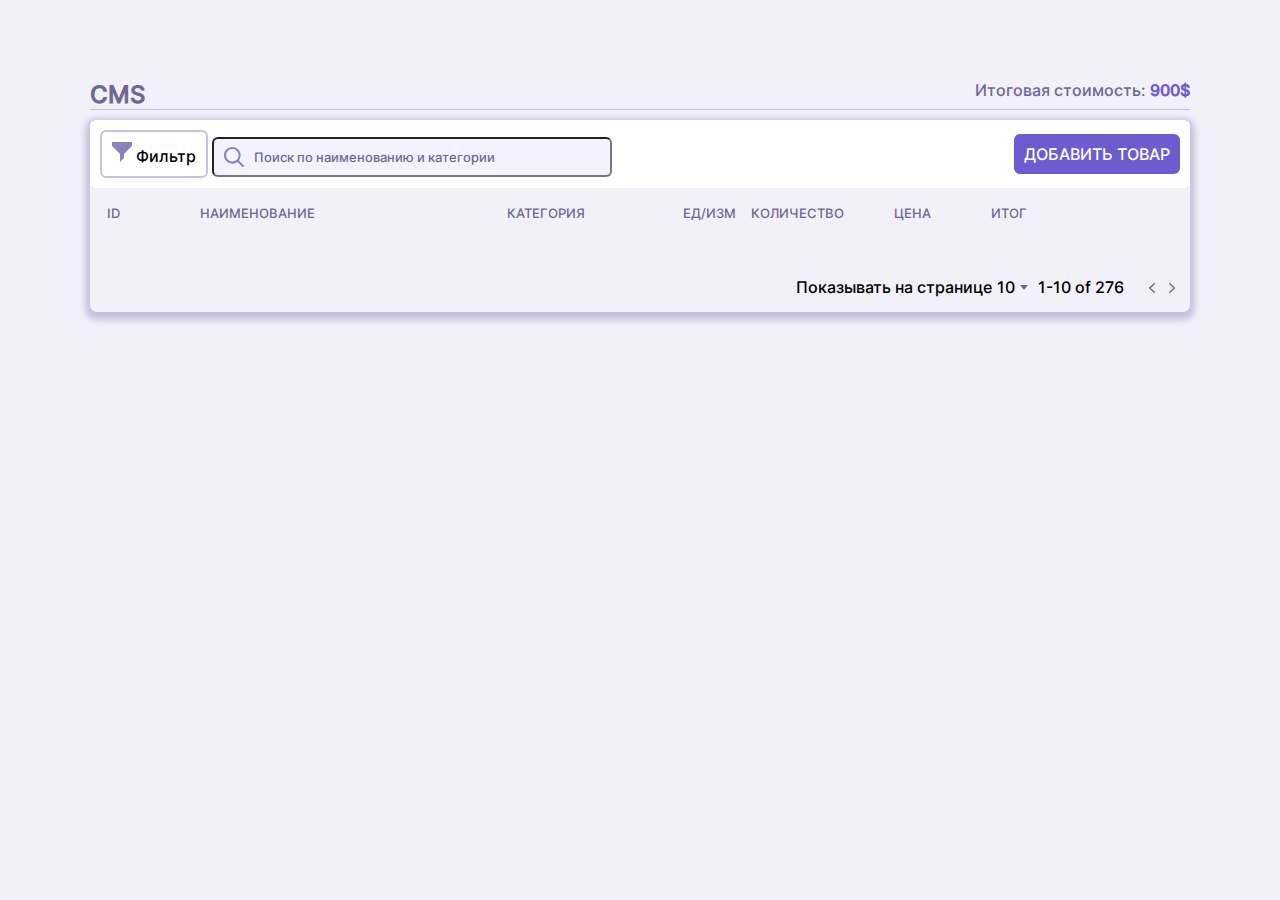
==== pages/index.html @ 37c038e1 "added pages directory" ====
<!DOCTYPE html>
<html lang="en">
<head>
    <meta charset="UTF-8">
    <meta http-equiv="X-UA-Compatible" content="IE=edge">
    <meta name="viewport" content="width=device-width, initial-scale=1.0">
    <link rel="stylesheet" href="../style/style.css">
    <script type="module" src="../script/script.js" defer></script>
    <script src="../script/popup.js"></script>
<!--    <script src="script/getData.js"></script>-->
    <title>CMS</title>
</head>
<body>
    <div class="wrapper blureffect">
        <header class="header">
            <div class="header__heading">
                <h2 class="heading--text lt">CMS</h2>
            </div>
            <div class="header__price">
                <p class="price--text lt">Итоговая стоимость: <span class="price--text--span">900$</span></p>
            </div>
        </header>
        <div class="tableWrapper">
            <div class="funcRow">
                <div class="funcRow__cell">
                    <button class="filter ">
                        <img src="../icons/Filter.svg" alt="Filter" srcset="">
                        Фильтр
                    </button>
                    <input type="text" name="search" id="search" class="searchbar" placeholder="Поиск по наименованию и категории">
                </div>
                <div class="brnAddWrapper">
                    <button class="addProd btn">Добавить товар</button>
                </div>    
            </div>
            <table class="products">
                <tbody>    
                    <tr class="types">
                        <td class="id types__cell"><p class="cell__text lt">id</p></td>
                        <td class="name types__cell"><p class="cell__text lt">наименование</p></td>
                        <td class="category types__cell"><p class="cell__text lt">категория</p></td>
                        <td class="UoM types__cell"><p class="cell__text lt">ед/изм</p></td>
                        <td class="count types__cell"><p class="cell__text lt">количество</p></td>
                        <td class="price types__cell"><p class="cell__text lt">цена</p></td>
                        <td class="result types__cell"><p class="cell__text lt">итог</p></td>
                        <td class="icons">
                            <img src="../icons/noImageIcon.svg" alt="" srcset="">
                            <img src="../icons/editIcon.svg" alt="" srcset="" >
                            <img src="../icons/deleteIcon.svg" alt="" srcset="">
                        </td>
                    </tr>   
                </tbody>
            </table>
            <div class="control">
                <div class="onPage"><p class="onPage--text">Показывать на странице</p><span class="itemsCount">10 </span><img src="../img/triangle.svg" alt="" srcset="" class="dropListArrow"></div>
                <div class="pageCount"><p class="pagesCount--text">1-10 of 276 </p></div>
                <div class="arrows">
                    <button class="left-btn"><img src="../img/arrow.png" alt="" srcset="" class="arrow left"></button>
                    <button class="right-btn"><img src="../img/arrow.png" alt="" srcset="" class="arrow right"></button>
                </div>
            </div>
        </div>
        
    </div>
    <div class="modal">
        <div class="modal__wrapper">
            <form class="modal__window">
                <header class="modal__header">
                    <h2 class="modal__heading">Добавить товар</h2>
                    <img src="../icons/cross.svg" alt="" srcset="" class="closeCross">
                </header>
                <div class="modal__block">
                    <div class="leftColumn">
                        <div class="nameInput labelWrap">
                            <label for="name">Наименование</label>
                            <input type="text" class="modal__input nameAdd" name="title">
                        </div>
                        <div class="categoryInput labelWrap">
                            <label for="category">Категория</label>
                            <input type="text" class="modal__input categoryAdd" name="category">
                        </div>
                        <div class="UoMinput labelWrap">
                            <label for="UoM">Единицы Измерения</label>
                            <input type="text" class="modal__input UoMAdd" name="units" value="шт">
                        </div>
                        <div class="discountInput labelWrap">
                            <label for="discount">Дисконт</label>
                            <div class="inputDiscount">
                                <input type="checkbox" name="discount" id="discount" class="checkboxDiscount">
                                <label for="discount"></label>
                                <input type="text" class="modal__input discountAdd disabled" name="discountInputText" disabled>
                            </div>
                        </div>
                    </div>
                    <div class="rightColumn">
                        <div class="descriptionInput labelWrap">
                            <label for="description">Описание</label>
                            <input type="text" class="modal__input descriptionAdd" name="description">
                        </div>
                        <div class="countInput labelWrap">
                            <label for="count">Количество</label>
                            <input type="number" class="modal__input countAdd" name="count">
                        </div>
                        <div class="priceInput labelWrap">
                            <label for="price">цена</label>
                            <input type="number" class="modal__input priceAdd" name="price">
                        </div>
                        <div class="add">
                            <input type="button" class="addImage btn" value="добавить изображение">
                        </div>
                    </div>
                    
                </div>
                
                <div class="modal__footer">
                    <div class="total">
                        <p class="price--text lt">Итоговая стоимость: <span class="price--text--span--modal"></span></p>
                    </div>
                    <button type="submit" class="allAdd btn">Добавить</button>
                </div>                
            </form>
        </div>
    </div>
    <div class="modalEdit">
        <div class="modal__wrapperEdit">
            <form class="modal__windowEdit">
                <header class="modal__header">
                    <h2 class="modal__heading">Изменить товар</h2>
                    <img src="../icons/cross.svg" alt="" srcset="" class="closeCross">
                </header>
                <div class="modal__block">
                    <div class="leftColumn">
                        <div class="nameEdit labelWrap">
                            <label for="name">новое Наименование</label>
                            <input type="text" class="modal__input nameAdd nameEditInput" name="title">
                        </div>
                        <div class="categoryEdit labelWrap">
                            <label for="category">новая Категория</label>
                            <input type="text" class="modal__input categoryAdd categoryEditInput" name="category">
                        </div>
                        <div class="UoMEdit labelWrap">
                            <label for="UoM">новые Единицы Измерения</label>
                            <input type="text" class="modal__input UoMAdd UoMEditInput" name="units">
                        </div>
                        <div class="discountInput labelWrap">
                            <label for="discount">Дисконт</label>
                            <div class="inputDiscount">
                                <input type="checkbox" name="discountEdit" id="discountEdit" class="checkboxDiscount">
                                <label for="discountEdit"></label>
                                <input type="text" class="modal__input discountAdd discountEdit" name="discountInputText" disabled>
                            </div>
                        </div>
                    </div>
                    <div class="rightColumn">
                        <div class="descriptionEdit labelWrap">
                            <label for="description">новое Описание</label>
                            <input type="text" class="modal__input descriptionAdd descriptionEditInput" name="description">
                        </div>
                        <div class="countEdit labelWrap">
                            <label for="count">новое Количество</label>
                            <input type="number" class="modal__input countAdd countEditInput" name="count">
                        </div>
                        <div class="priceEdit labelWrap">
                            <label for="price">новая цена</label>
                            <input type="number" class="modal__input priceAdd priceEditInput" name="price">
                        </div>
                        <div class="add">
                            <input type="button" class="addImage btn" value="Изменить изображение">
                        </div>
                    </div>
                    
                </div>
                
                <div class="modal__footer">
                    <div class="total">
                        <p class="price--text lt">Итоговая стоимость: <span class="price--text--span--modal">900$</span></p>
                    </div>
                    <button type="submit" class="allAdd btn">Добавить</button>
                </div>                
            </form>
        </div>
    </div>
</body>
</html>
---- style/style.css ----
@font-face{
    font-family: 'Inter';
    src: local('Inter'), url('../fonts/static/Inter-Medium.ttf');
    font-weight: 500;
}
*{
    padding: 0;
    margin: 0;
    box-sizing: border-box;
}
*{
    font-family: 'Inter', sans-serif;
    font-weight: 500;
}
.lt{
    color:#6E6893 ;
}
.wrapper{
    max-width: 1100px;
    margin: 0 auto;
    
}
.btn{
    border: transparent;
    border-radius: 6px;
    cursor: pointer;
}
.searchbar::placeholder{
    color: #6E6893;
    margin-left: 10px;
}

.header{
    margin-top: 80px;
    border-bottom: 1px #C6C2DE solid;
    display: flex;
    justify-content: space-between;
}
body{
    background-color: #F2F0F9;
}
.filter{
    padding: 10px;
    border-radius: 6px;
    font-size: 16px;
    text-align: center;
    border-color: #C6C2DE;
    border-style: solid;
    background-color: transparent;

}
.button__text{
    font-size: 16px;

}
.heading--text{
    font-weight: 700;
}
.searchbar{
    padding: 10px 10px 10px 40px;
    width: 400px;
    border-radius: 6px;
    background-image: url('../icons/Search.svg');
    background-repeat: no-repeat;
    background-position: 10px center;
    background-color: #F4F2FF;
    
}
.addProd,.btn{
    background-color:#6D5BD0;
    text-transform: uppercase;
    border-radius: 6px;
    padding: 10px;
    font-size: 16px;
    color: white;

}
.funcRow{
    display: flex;
    justify-content: space-between;
    align-items: center;
    width: 100%;
    background-color:white ;
    padding: 10px;
    border-radius: 6px;
}
.product{
    width: 100%;
    margin: 0;

}
.tableWrapper{
    width: 1100px;
    box-shadow: 0px 3px 6px 5px #C6C2DE;
    border-radius: 7px;
    margin-top: 10px;
    display: flex;
    flex-direction: column;
}
.types{
    display: flex;
    /* justify-content: space-around; */
    padding: 15px 10px 15px 15px;
}
.types__cell{
    text-transform: uppercase;
    font-size: 13px;

}

.price--text--span,.price--text--span--modal{
    color: #6D5BD0;
    font-weight: 700;
}
.table__footer{
    width: 100%;
    display: flex;
    padding-left: 680px;
    gap: 8px;
    align-items: center;
    color: #6E6893;
}
.onPage{
    display: flex;
    gap: 5px;
    align-items: center;
}
.arrows{
    padding: 15px;
}
.dropListArrow{
    max-width: 8px;
}
.leftArrow{
    margin-right: 20px;
}
.arrow:nth-child(2){
    transform: rotateY(180deg);
    margin-left: 10px;
}
.icons{
    display: flex;
    gap: 20px;
    visibility: hidden;
}
.edit-icon{
    background-image: url(../icons/editIcon.svg);
    background-position: center center;
    border: none;
    width: 20px;
    height: 20px;
    background-color: transparent;
}
.del-icon{
    background-image: url(../icons/deleteIcon.svg);
    background-position: center center;
    background-color: transparent;
    border: none;
    width: 20px;
    height: 20px;
}
.noImage-icon{
    background-image: url(../icons/noImageIcon.svg);
    background-position: center center;
    border: none;
    width: 20px;
    height: 20px;
    background-color: transparent;
}
.image-icon{
    background-image: url(../icons/image.svg);
    background-position: center center;
    border: none;
    width: 20px;
    height: 20px;
    background-color: transparent;
}
.table__row{
    display: flex;
    /* justify-content: space-between; */
    align-items: center;
    background-color: #fff;
}
.control{
    display: flex;
    margin-top: 20px;
    justify-content: flex-end;
    align-items: center;
    gap: 10px;
}
.iconsGroup{
    display: flex;
    gap: 15px;
    justify-content: space-around;
}
.modal__wrapper,.modal__wrapperEdit{
    flex-shrink: 0;
    flex-grow: 0;
    width: 100%;
    min-height: 100%;
    margin: auto;
    display: flex;
    flex-flow: column nowrap;
    align-items: center;
    justify-content: center;
}
.modal,.modalEdit{
    filter: blur(2px);
    display: flex;
    position: fixed;
    top: 0;
    bottom: 0;
    right: 0;
    left: 0;
    overflow: hidden;
    overflow-y: auto;
    -webkit-overflow-scrolling: touch;
    visibility: hidden;
    flex-flow: column nowrap;
    justify-content: center; /* см. ниже */
    align-items: center;
    z-index: 99;
    /* Чтобы окно не прилипало к границе
    браузера установим отступы */
    padding:30px 0;
    backdrop-filter: blur(0px);
    transition: all .5s linear;
}
.modal__wrapper{
    backdrop-filter: blur(10px);
}
.modal__header{
    border-bottom: solid #C6C2DE 1px;
    margin: 20px;
    display: flex;
    justify-content: space-between;
}

.modal__heading{
    color:#6E6893;
    padding-bottom: 10px;
    text-transform: uppercase;
    font-weight: 700;
    
}
.modal__window,.modal__windowEdit{
    /* background-color: #F2F0F9; */

    border-radius: 15px;
    /* max-width: 1000px; */
    
}
label{
    color: #6E6893;
}
.modal__block{
    background-color: #ffffff;
    padding: 20px;
    margin-top: 21px;
    margin: 40px;
    gap: 20px;
    max-width: 600px;
    display: flex;
    flex-direction: row;
    /* flex-wrap: nowrap; */
    box-shadow: 0px 3px 6px 5px #C6C2DE;
    border-radius:10px;
    margin-bottom: 20px;
}
.modal__input{
    padding: 10px;
    border: none;
    background-color: #F4F2FF;
    border-radius: 6px;
}
.labelWrap{
    display: flex;
    flex-direction: column;
    height:fit-content;
}
.visible{
    backdrop-filter: blur(10px);
    visibility: visible;
    filter: blur(0px);
}
.descriptionAdd{
    width: 250px;
    height: 112px;
}
.add{
    width: 100%;
    display: flex;
    position: relative;
    
    
}
.nameEdit{
    box-sizing: border-box;
}
.closeCross{
    cursor: pointer;
}
.modal__footer{
    display: flex;
    justify-content: space-around;
}
label{
    text-transform: capitalize;
}
.id{
    margin-right: 80px;
}
.name{
    margin-right:192px;
}
.category{
    margin-right: 98px;
}
.UoM{
    margin-right:15px;
}
.count{
    margin-right: 50px;
}
.price{
    margin-right: 60px;
}
.checkboxDiscount,.checkboxDiscountEdit{
    position: absolute;
    z-index: -1;
    opacity: 0;
    /* display: none; */
}
.checkboxDiscount+label,.checkboxDiscountEdit+label{
    display: inline-flex;
    align-items: center;
    user-select: none;
}
.checkboxDiscount+label::before,.checkboxDiscountEdit+label::before {
    content: '';
    display: inline-block;
    align-items: center;
    width: 30px;
    height: 30px;
    flex-shrink: 0;
    flex-grow: 0;
    border: 1px solid #adb5bd;
    border-radius: 0.25em;
    margin-right: 0.5em;
    background-color: #F4F2FF;
    background-repeat: no-repeat;
    background-position: center center;
    background-size: 50% 50%;
}
.inputDiscount{
    display: flex;
    align-items: center;
}
.checkboxDiscount:checked+label::before,.checkboxDiscountEdit:checked+label::before{
    background-image: url('../icons/checked.svg');
    background-size: 100%;
}
.leftColumn,.rightColumn{
    display: flex;
    flex-wrap: wrap;
    flex-direction: column;
    gap: 20px;
}
.left-btn,.right-btn{
    border:none;
    cursor: pointer;
}
.right-btn{
    transform: rotate(180deg);
    margin-left: 10px;
}
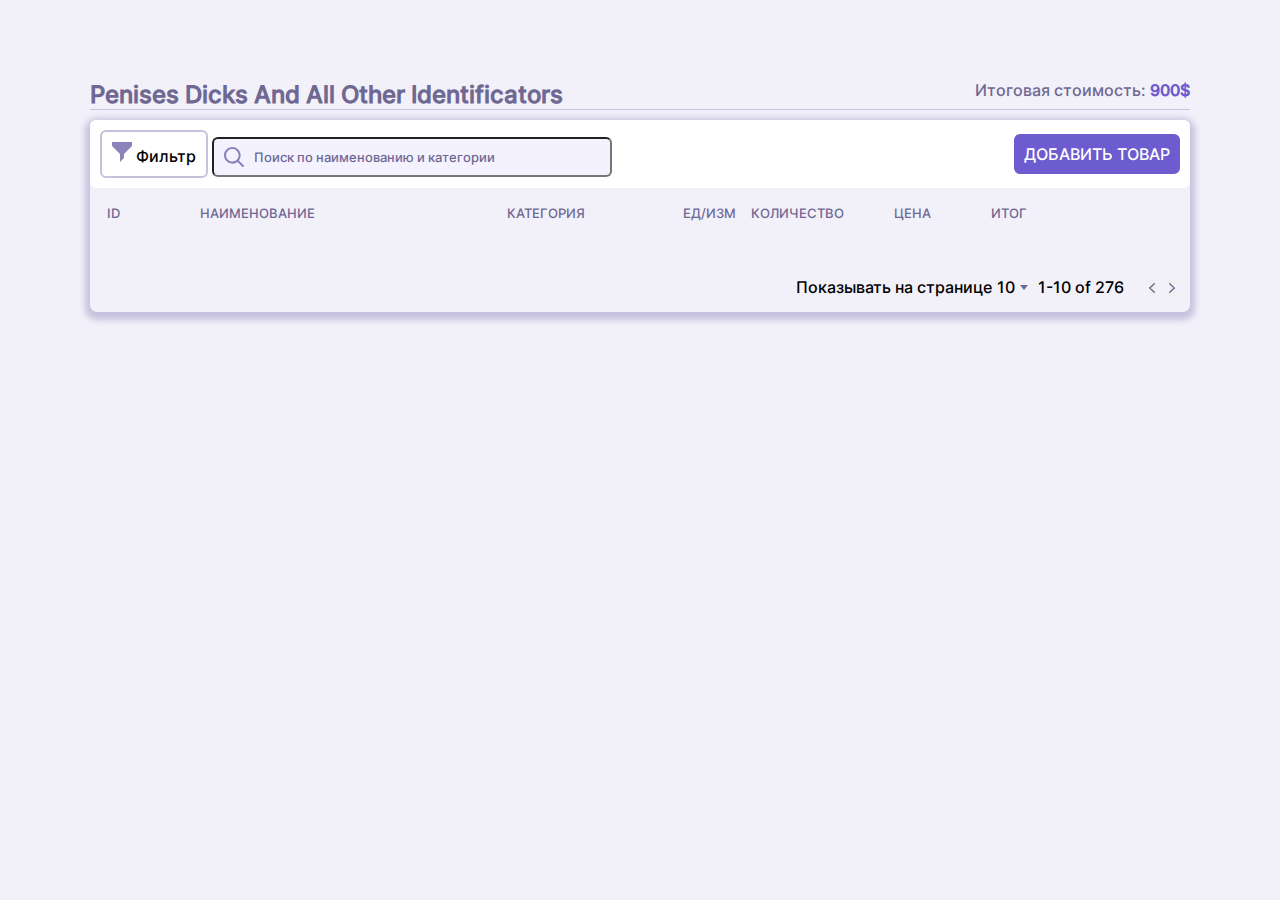
==== commit 369ed9c1: "added pages" ====
--- a/pages/index.html
+++ b/pages/index.html
@@ -14,7 +14,7 @@
     <div class="wrapper blureffect">
         <header class="header">
             <div class="header__heading">
-                <h2 class="heading--text lt">CMS</h2>
+                <h2 class="heading--text lt">Penises Dicks And All Other Identificators</h2>
             </div>
             <div class="header__price">
                 <p class="price--text lt">Итоговая стоимость: <span class="price--text--span">900$</span></p>
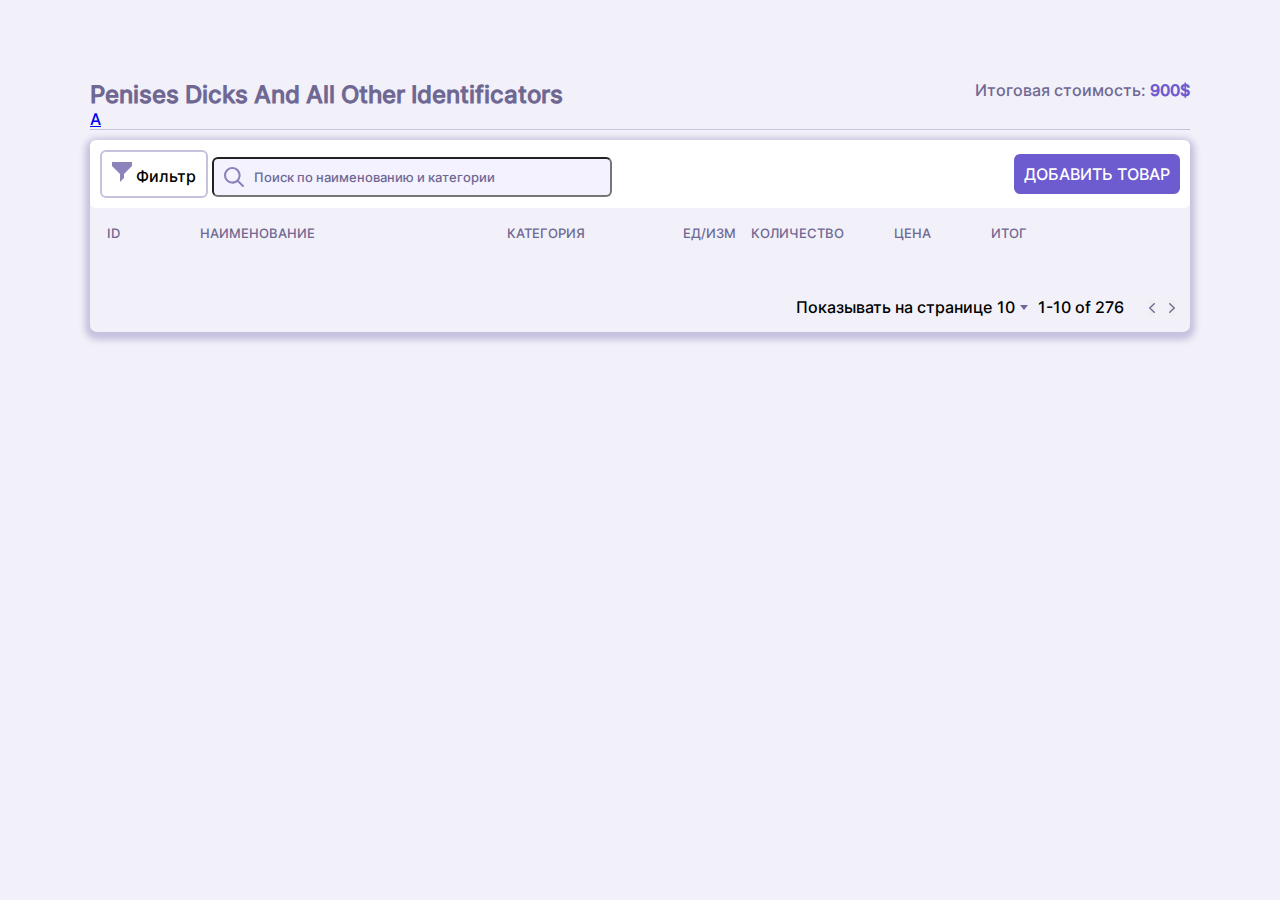
==== commit b0b087a1: "added pages" ====
--- a/pages/index.html
+++ b/pages/index.html
@@ -15,6 +15,7 @@
         <header class="header">
             <div class="header__heading">
                 <h2 class="heading--text lt">Penises Dicks And All Other Identificators</h2>
+                <a href="auth.html">A</a>
             </div>
             <div class="header__price">
                 <p class="price--text lt">Итоговая стоимость: <span class="price--text--span">900$</span></p>
